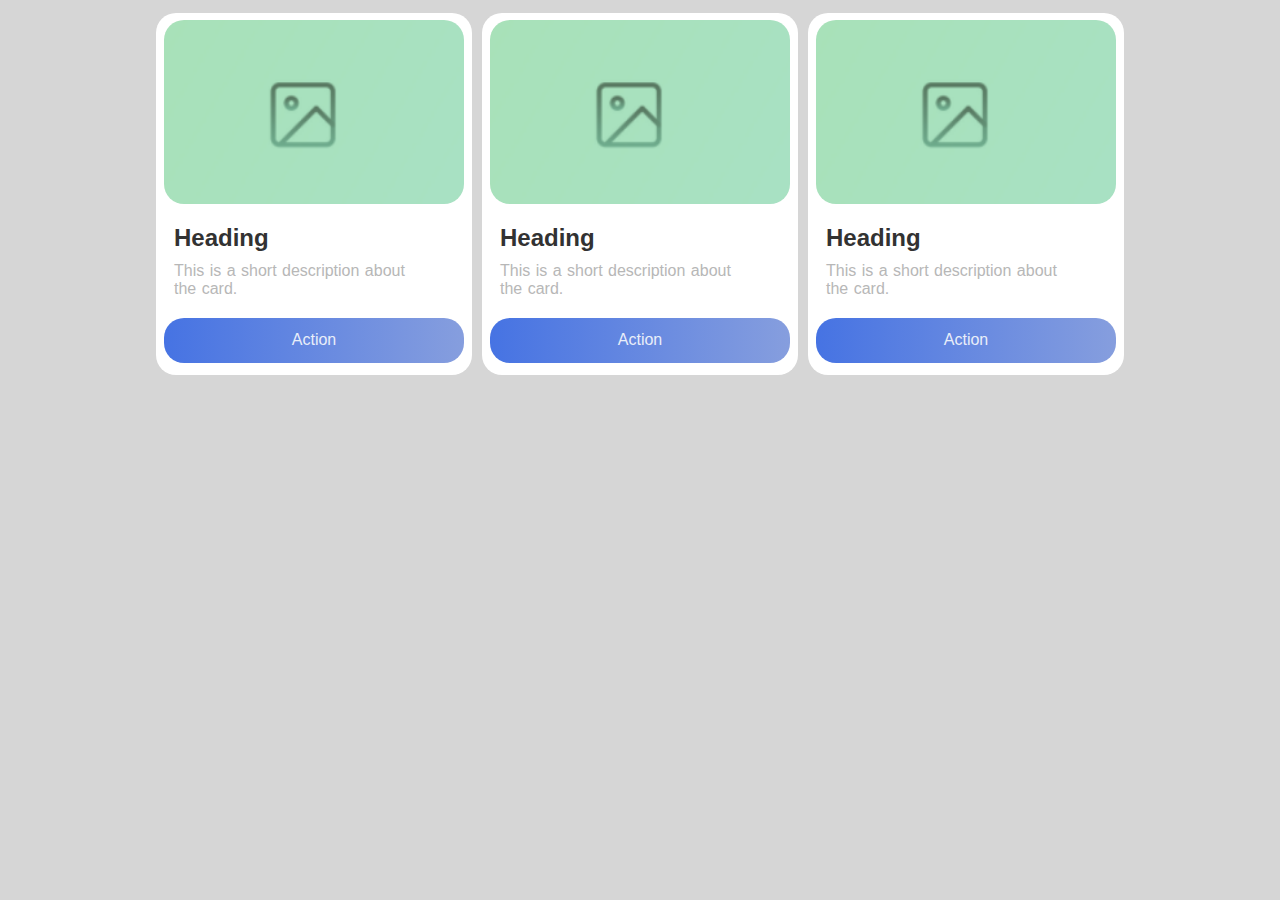
==== prac_maket_tovara/index.html @ bf0450e8 "Add files via upload" ====
<!DOCTYPE html>
<html lang="en">

<head>
    <meta charset="UTF-8">
    <title>Document</title>
    <link rel="stylesheet" href="scripts/css/style.css">
</head>

<body>
    <div class="zadanie">
        <div class="tovar">
            <div class="tovar_photo"><img class="tovar_photo_img" src="imgs/test3.png" alt="none"></div>
            <div class="tovar_h">Heading</div>
            <div class="tovar_text">This is a short description about the card. </div>
            <div class="tovar_button"><button class="tovar_button_a">Action</button></div>
        </div>
        <div class="tovar">
            <div class="tovar_photo"><img class="tovar_photo_img" src="imgs/test3.png" alt="none"></div>
            <div class="tovar_h">Heading</div>
            <div class="tovar_text">This is a short description about the card. </div>
            <div class="tovar_button"><button class="tovar_button_a">Action</button></div>
        </div>
        <div class="tovar">
            <div class="tovar_photo"><img class="tovar_photo_img" src="imgs/test3.png" alt="none"></div>
            <div class="tovar_h">Heading</div>
            <div class="tovar_text">This is a short description about the card. </div>
            <div class="tovar_button"><button class="tovar_button_a">Action</button></div>
        </div>
    </div>
</body>
</html>
---- prac_maket_tovara/scripts/css/style.css ----
body {
    background-color: #D6D6D6;
}

img {
    width: 100%;
    max-width: 100%;
    height: auto;
}

.zadanie {
    display: flex;
    flex-flow: row;
    justify-content: center;
}

.tovar {
    font-family: sans-serif;
    margin: 5px;
    flex-flow: column;
    max-width: 300px;
    background-color: #fff;
    border-radius: 20px;
    height: 30%;
    padding: 2px 8px;
}

.tovar_h {
    width: 100%;
    color: #323232;
    font-size: 24px;
    font-weight: bolder;
    padding: 0 10px;
    padding-right: 35px;
    margin-bottom: 10px;
    display: inline-flex;
}

.tovar_text {
    word-spacing: 1px;
    height: auto;
    color: #B7B7B7;
    padding: 0 10px;
    font-size: 16px;
    margin-bottom: 10px;
    padding-right: 35px;
    justify-content: center;
}

.tovar_photo {
    margin: 5px auto;
    margin-bottom: 20px;
    max-height: 40%;
    overflow: hidden;
    border-radius: 20px;
}

.tovar_photo_img {
    display: block;
    margin: 0 auto;
    max-height: 200px;
}

.tovar_button {
    align-content: flex-end;
}

.tovar_button_a {
    height: 45px;
    align-items: flex-end;
    width: 100%;
    background: linear-gradient(to right, #4673E3, #869EDE);
    border-radius: 20px;
    margin: 10px 0;
    font-size: 16px;
    text-decoration: none;
    color: #E9EEF9;
    border-style: none;
    
}
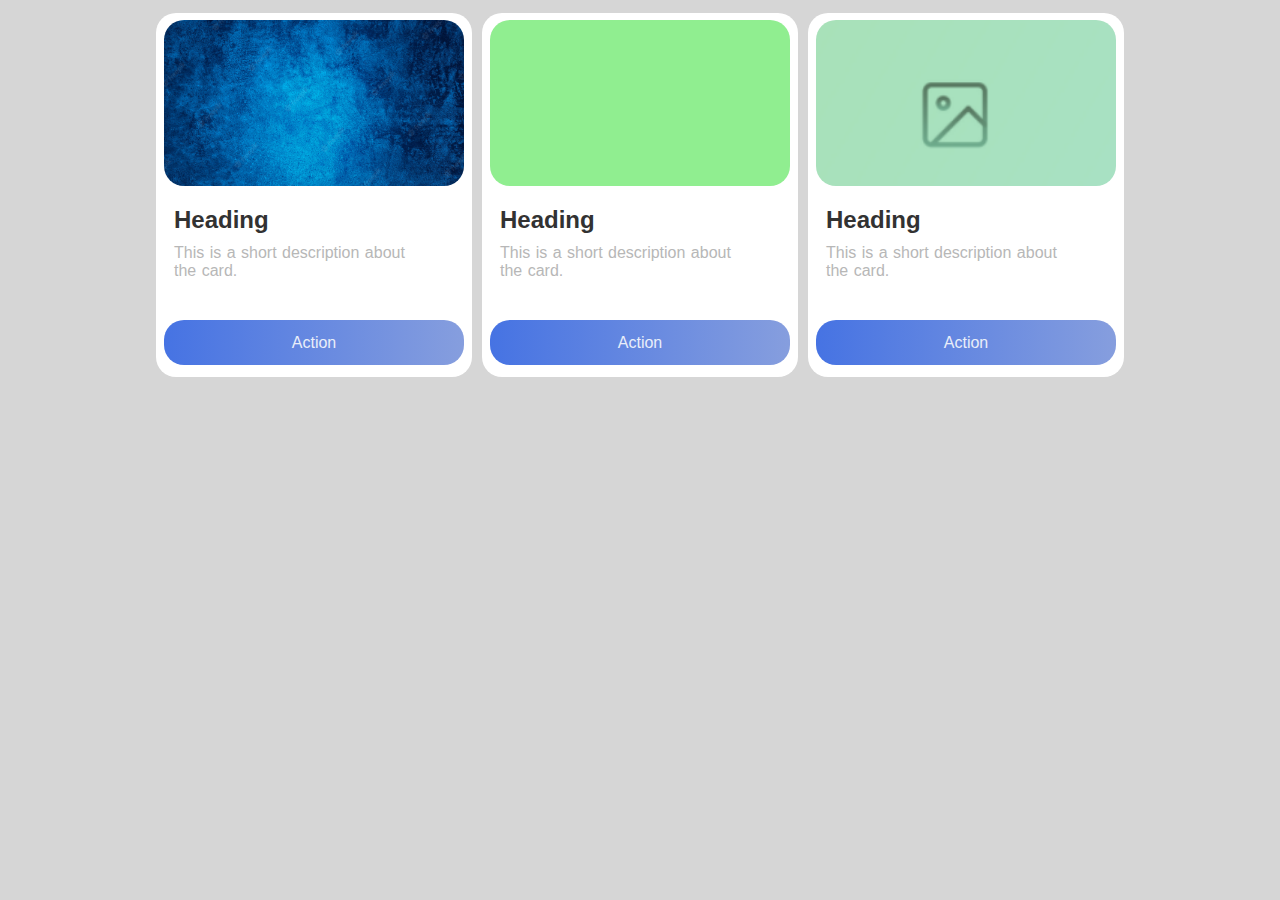
==== commit 47783f5d: "Add files via upload" ====
--- a/prac_maket_tovara/index.html
+++ b/prac_maket_tovara/index.html
@@ -10,7 +10,13 @@
 <body>
     <div class="zadanie">
         <div class="tovar">
-            <div class="tovar_photo"><img class="tovar_photo_img" src="imgs/test3.png" alt="none"></div>
+            <div class="tovar_photo"><img class="tovar_photo_img" src="imgs/test1.jpg" alt="none"></div>
+            <div class="tovar_h">Heading</div>
+            <div class="tovar_text">This is a short description about the card. </div>
+            <div class="tovar_button"><button class="tovar_button_a">Action</button></div>
+        </div>
+        <div class="tovar">
+            <div class="tovar_photo"><img class="tovar_photo_img" src="imgs/tovar.png" alt="none"></div>
             <div class="tovar_h">Heading</div>
             <div class="tovar_text">This is a short description about the card. </div>
             <div class="tovar_button"><button class="tovar_button_a">Action</button></div>
@@ -19,14 +25,9 @@
             <div class="tovar_photo"><img class="tovar_photo_img" src="imgs/test3.png" alt="none"></div>
             <div class="tovar_h">Heading</div>
             <div class="tovar_text">This is a short description about the card. </div>
-            <div class="tovar_button"><button class="tovar_button_a">Action</button></div>
+            <div class="tovar_button"><a class="tovar_button_a">Action</a></div>
         </div>
-        <div class="tovar">
-            <div class="tovar_photo"><img class="tovar_photo_img" src="imgs/test3.png" alt="none"></div>
-            <div class="tovar_h">Heading</div>
-            <div class="tovar_text">This is a short description about the card. </div>
-            <div class="tovar_button"><button class="tovar_button_a">Action</button></div>
-        </div>
+        
     </div>
 </body>
 </html>
--- a/prac_maket_tovara/scripts/css/style.css
+++ b/prac_maket_tovara/scripts/css/style.css
@@ -12,17 +12,19 @@
     display: flex;
     flex-flow: row;
     justify-content: center;
+    height: 100%;
 }
 
 .tovar {
     font-family: sans-serif;
     margin: 5px;
-    flex-flow: column;
-    max-width: 300px;
+    width: 300px;
     background-color: #fff;
     border-radius: 20px;
-    height: 30%;
     padding: 2px 8px;
+    max-height: 360px;
+    display: flex;
+    flex-direction: column;
 }
 
 .tovar_h {
@@ -38,11 +40,11 @@
 
 .tovar_text {
     word-spacing: 1px;
-    height: auto;
+    max-height: 100%;
     color: #B7B7B7;
     padding: 0 10px;
     font-size: 16px;
-    margin-bottom: 10px;
+    margin-bottom: 30px;
     padding-right: 35px;
     justify-content: center;
 }
@@ -50,28 +52,34 @@
 .tovar_photo {
     margin: 5px auto;
     margin-bottom: 20px;
-    max-height: 40%;
+    height: 50%;
     overflow: hidden;
     border-radius: 20px;
+    width: 100%;
 }
 
 .tovar_photo_img {
-    display: block;
+    justify-content: center;
+    align-items: center;
+    display: flex;
     margin: 0 auto;
-    max-height: 200px;
+    min-height: 100%;
+    min-width: 100%;
 }
 
 .tovar_button {
     align-content: flex-end;
+    margin: 10px 0px;
 }
 
 .tovar_button_a {
+    display: flex;
+    justify-content: center;
+    align-items: center;
     height: 45px;
-    align-items: flex-end;
     width: 100%;
     background: linear-gradient(to right, #4673E3, #869EDE);
     border-radius: 20px;
-    margin: 10px 0;
     font-size: 16px;
     text-decoration: none;
     color: #E9EEF9;
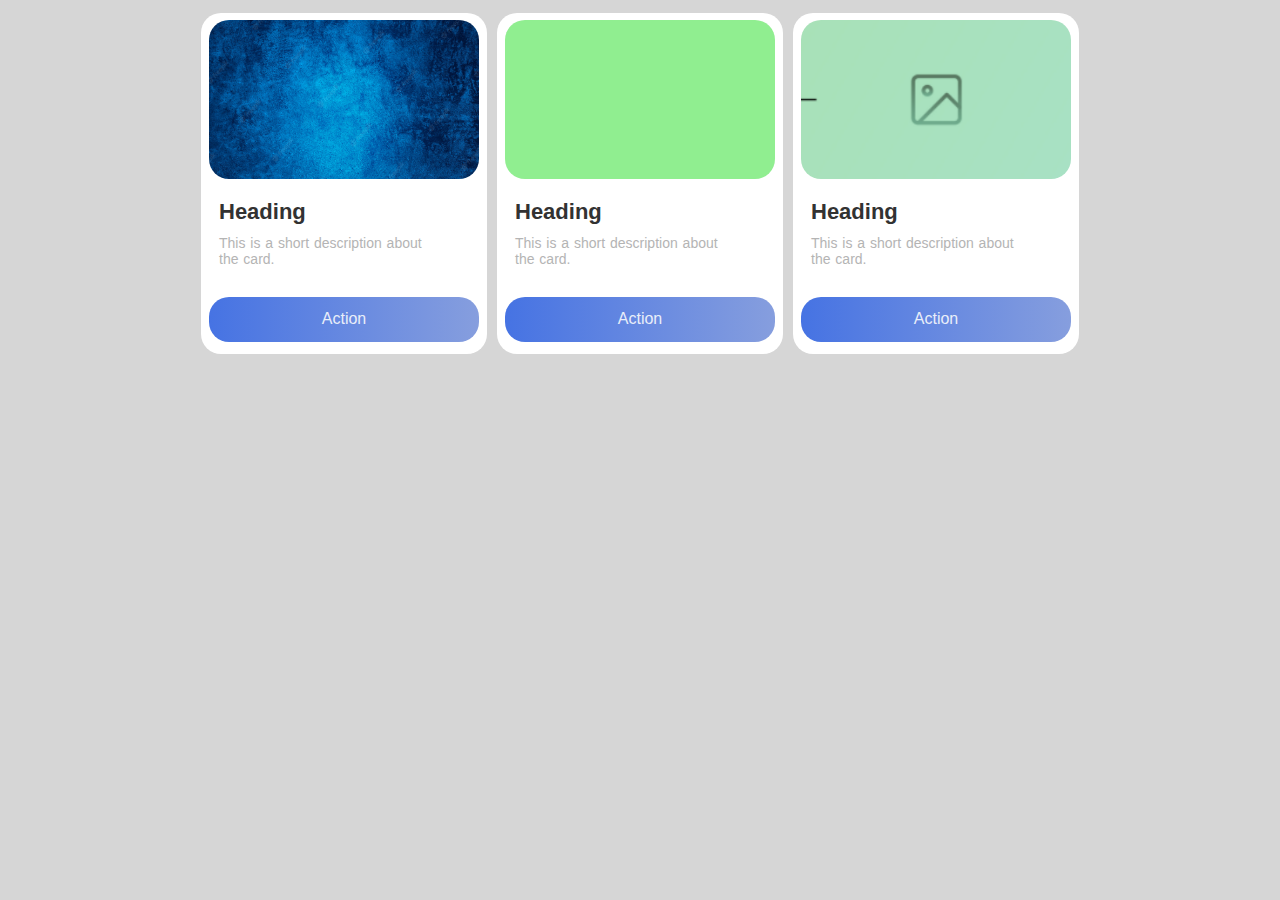
==== commit f53ee687: "Add files via upload" ====
--- a/prac_maket_tovara/index.html
+++ b/prac_maket_tovara/index.html
@@ -11,23 +11,22 @@
     <div class="zadanie">
         <div class="tovar">
             <div class="tovar_photo"><img class="tovar_photo_img" src="imgs/test1.jpg" alt="none"></div>
-            <div class="tovar_h">Heading</div>
+            <div class="tovar_h">Heading </div>
             <div class="tovar_text">This is a short description about the card. </div>
-            <div class="tovar_button"><button class="tovar_button_a">Action</button></div>
+            <div class="tovar_button"><a href="#" class="tovar_button_a">Action</a></div>
         </div>
         <div class="tovar">
             <div class="tovar_photo"><img class="tovar_photo_img" src="imgs/tovar.png" alt="none"></div>
             <div class="tovar_h">Heading</div>
             <div class="tovar_text">This is a short description about the card. </div>
-            <div class="tovar_button"><button class="tovar_button_a">Action</button></div>
+            <div class="tovar_button"><a href="#" class="tovar_button_a">Action</a></div>
         </div>
         <div class="tovar">
-            <div class="tovar_photo"><img class="tovar_photo_img" src="imgs/test3.png" alt="none"></div>
+            <div class="tovar_photo"><img class="tovar_photo_img" src="imgs/test2.png" alt="none"></div>
             <div class="tovar_h">Heading</div>
             <div class="tovar_text">This is a short description about the card. </div>
-            <div class="tovar_button"><a class="tovar_button_a">Action</a></div>
+            <div class="tovar_button"><a href="#" class="tovar_button_a">Action</a></div>
         </div>
-        
+
     </div>
-</body>
-</html>
+</body></html>
--- a/prac_maket_tovara/scripts/css/style.css
+++ b/prac_maket_tovara/scripts/css/style.css
@@ -1,24 +1,24 @@
 body {
     background-color: #D6D6D6;
+    font-family: Arial;
 }
 
 img {
     width: 100%;
-    max-width: 100%;
     height: auto;
 }
 
 .zadanie {
     display: flex;
     flex-flow: row;
+    flex-wrap: wrap; 
     justify-content: center;
     height: 100%;
 }
 
 .tovar {
-    font-family: sans-serif;
     margin: 5px;
-    width: 300px;
+    width: 270px;
     background-color: #fff;
     border-radius: 20px;
     padding: 2px 8px;
@@ -28,25 +28,26 @@
 }
 
 .tovar_h {
-    width: 100%;
     color: #323232;
-    font-size: 24px;
+    font-size: 22px;
     font-weight: bolder;
     padding: 0 10px;
     padding-right: 35px;
     margin-bottom: 10px;
-    display: inline-flex;
+    word-wrap: break-word;
 }
 
 .tovar_text {
+    word-wrap: break-word;
     word-spacing: 1px;
     max-height: 100%;
-    color: #B7B7B7;
+    color: #b4b4b4;
     padding: 0 10px;
-    font-size: 16px;
-    margin-bottom: 30px;
+    font-size: 14px;
+    margin-bottom: 20px;
     padding-right: 35px;
     justify-content: center;
+    max-height: auto;
 }
 
 .tovar_photo {
